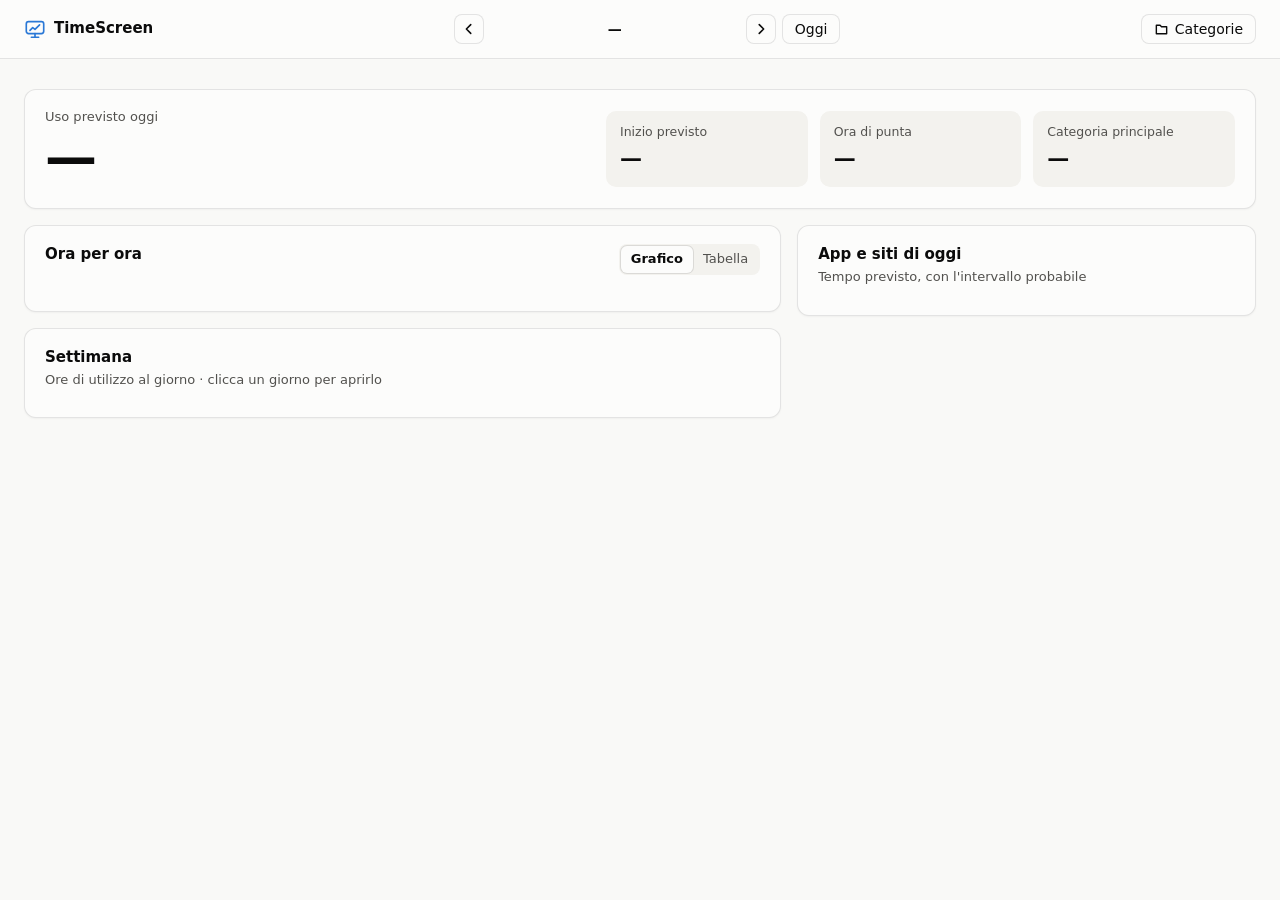
==== timescreen/ui/index.html @ 07da25a2 "Aggiungi interfaccia di TimeScreen con dati di esempio Prima versione della UI per la previsione del" ====
<!doctype html>
<html lang="it">
<head>
  <meta charset="utf-8">
  <meta name="viewport" content="width=device-width, initial-scale=1">
  <title>TimeScreen</title>
  <link rel="stylesheet" href="style.css">
</head>
<body>
  <header class="topbar">
    <div class="brand">
      <svg class="brand-mark" viewBox="0 0 24 24" aria-hidden="true">
        <rect x="2.5" y="4" width="19" height="13" rx="2.5" fill="none" stroke="currentColor" stroke-width="1.8"/>
        <path d="M8 21h8M12 17v4" stroke="currentColor" stroke-width="1.8" stroke-linecap="round"/>
        <path d="M6.5 13.5l3-3 2.5 2 5-5" fill="none" stroke="currentColor" stroke-width="1.8" stroke-linecap="round" stroke-linejoin="round"/>
      </svg>
      <span>TimeScreen</span>
    </div>
    <nav class="daynav" aria-label="Scegli il giorno">
      <button class="icon-btn" id="prev-day" aria-label="Giorno precedente" title="Giorno precedente (←)">
        <svg viewBox="0 0 16 16" aria-hidden="true"><path d="M10 3L5 8l5 5" fill="none" stroke="currentColor" stroke-width="1.8" stroke-linecap="round" stroke-linejoin="round"/></svg>
      </button>
      <div class="daylabel">
        <span id="day-title">—</span>
        <span id="day-relation" class="pill"></span>
      </div>
      <button class="icon-btn" id="next-day" aria-label="Giorno successivo" title="Giorno successivo (→)">
        <svg viewBox="0 0 16 16" aria-hidden="true"><path d="M6 3l5 5-5 5" fill="none" stroke="currentColor" stroke-width="1.8" stroke-linecap="round" stroke-linejoin="round"/></svg>
      </button>
      <button class="text-btn" id="go-today">Oggi</button>
    </nav>
    <div class="topbar-right">
      <span class="mock-badge" id="mock-badge" hidden>Dati di esempio</span>
      <button class="text-btn with-icon" id="open-categories">
        <svg viewBox="0 0 16 16" aria-hidden="true"><path d="M2.5 3.5h4l1.5 1.5h5.5v7.5h-11z" fill="none" stroke="currentColor" stroke-width="1.5" stroke-linejoin="round"/></svg>
        Categorie
      </button>
    </div>
  </header>

  <div class="filters" role="radiogroup" aria-label="Categoria" id="filters"></div>

  <main id="main">
    <section class="summary card">
      <div class="hero">
        <div class="hero-label" id="hero-label">Uso previsto oggi</div>
        <div class="hero-value" id="hero-value">—</div>
        <div class="hero-sub" id="hero-sub"></div>
        <div class="progress" id="hero-progress" hidden>
          <div class="progress-track"><div class="progress-fill" id="hero-progress-fill"></div></div>
        </div>
      </div>
      <div class="tiles">
        <div class="tile">
          <div class="tile-label" id="stat-first-label">Inizio previsto</div>
          <div class="tile-value" id="stat-first">—</div>
        </div>
        <div class="tile">
          <div class="tile-label">Ora di punta</div>
          <div class="tile-value" id="stat-peak">—</div>
        </div>
        <div class="tile">
          <div class="tile-label" id="stat-top-label">Categoria principale</div>
          <div class="tile-value" id="stat-top">—</div>
        </div>
      </div>
    </section>

    <div class="col-left">
    <section class="card hourly">
      <div class="card-head">
        <div>
          <h2>Ora per ora</h2>
          <p class="card-sub" id="hourly-sub"></p>
        </div>
        <div class="seg" role="tablist" aria-label="Vista">
          <button role="tab" aria-selected="true" data-view="chart">Grafico</button>
          <button role="tab" aria-selected="false" data-view="table">Tabella</button>
        </div>
      </div>
      <div class="legend" id="hourly-legend"></div>
      <div class="chart" id="hourly-chart"></div>
      <div class="table-wrap" id="hourly-table" hidden></div>
    </section>

    <section class="card week">
      <div class="card-head">
        <div>
          <h2>Settimana</h2>
          <p class="card-sub">Ore di utilizzo al giorno · clicca un giorno per aprirlo</p>
        </div>
      </div>
      <div class="chart" id="week-chart"></div>
    </section>
    </div>

    <section class="card apps">
      <div class="card-head">
        <div>
          <h2 id="apps-title">App e siti di oggi</h2>
          <p class="card-sub">Tempo previsto, con l'intervallo probabile</p>
        </div>
      </div>
      <div class="banner" id="classify-banner" hidden>
        <span id="classify-text"></span>
        <button class="text-btn" id="classify-open">Classifica</button>
      </div>
      <ul class="app-list" id="app-list"></ul>
    </section>
  </main>

  <dialog id="categories-dialog" aria-labelledby="categories-title">
    <div class="dialog-head">
      <div>
        <h2 id="categories-title">Categorie</h2>
        <p class="card-sub">Decidi tu come raggruppare app e siti: colori, filtri e previsioni seguono le tue scelte.</p>
      </div>
      <button class="icon-btn" id="close-categories" aria-label="Chiudi">
        <svg viewBox="0 0 16 16" aria-hidden="true"><path d="M4 4l8 8M12 4l-8 8" stroke="currentColor" stroke-width="1.8" stroke-linecap="round"/></svg>
      </button>
    </div>
    <div class="dialog-body">
      <h3>Le tue categorie</h3>
      <ul class="cat-list" id="cat-list"></ul>
      <form class="cat-add" id="cat-add">
        <input type="text" id="cat-add-name" placeholder="Nuova categoria, es. Studio" maxlength="40" autocomplete="off">
        <button class="text-btn primary" type="submit" id="cat-add-btn">Aggiungi</button>
      </form>
      <p class="form-error" id="cat-error" role="alert" hidden></p>

      <h3>App e siti</h3>
      <ul class="assign-list" id="assign-list"></ul>
    </div>
  </dialog>

  <div class="tooltip" id="tooltip" role="tooltip" hidden></div>

  <script src="app.js"></script>
</body>
</html>
---- timescreen/ui/style.css ----
:root {
  color-scheme: light;
  --page: #f9f9f7;
  --surface: #fcfcfb;
  --surface-2: #f3f2ee;
  --text-primary: #0b0b0b;
  --text-secondary: #52514e;
  --text-muted: #898781;
  --grid: #e1e0d9;
  --axis: #c3c2b7;
  --border: rgba(11, 11, 11, 0.10);
  --accent: #2a78d6;
  --accent-wash: rgba(42, 120, 214, 0.10);

  --slot-1: #2a78d6;
  --slot-2: #eb6834;
  --slot-3: #1baf7a;
  --slot-4: #eda100;
  --slot-5: #e87ba4;
  --slot-6: #008300;
  --slot-7: #6250d6;
  --slot-8: #e34948;
  --slot-none: #b5b4ad;

  --radius: 12px;
  --shadow: 0 1px 2px rgba(11, 11, 11, 0.04);
}

@media (prefers-color-scheme: dark) {
  :root:not([data-theme="light"]) {
    color-scheme: dark;
    --page: #0d0d0d;
    --surface: #1a1a19;
    --surface-2: #232321;
    --text-primary: #f0efec;
    --text-secondary: #c3c2b7;
    --text-muted: #898781;
    --grid: #2c2c2a;
    --axis: #383835;
    --border: rgba(255, 255, 255, 0.10);
    --accent: #3987e5;
    --accent-wash: rgba(57, 135, 229, 0.16);

    --slot-1: #3987e5;
    --slot-2: #d95926;
    --slot-3: #199e70;
    --slot-4: #c98500;
    --slot-5: #d55181;
    --slot-6: #008300;
    --slot-7: #9085e9;
    --slot-8: #e66767;
    --slot-none: #5f5e5a;
    --shadow: none;
  }
}

:root[data-theme="dark"] {
  color-scheme: dark;
  --page: #0d0d0d;
  --surface: #1a1a19;
  --surface-2: #232321;
  --text-primary: #f0efec;
  --text-secondary: #c3c2b7;
  --text-muted: #898781;
  --grid: #2c2c2a;
  --axis: #383835;
  --border: rgba(255, 255, 255, 0.10);
  --accent: #3987e5;
  --accent-wash: rgba(57, 135, 229, 0.16);

  --slot-1: #3987e5;
  --slot-2: #d95926;
  --slot-3: #199e70;
  --slot-4: #c98500;
  --slot-5: #d55181;
  --slot-6: #008300;
  --slot-7: #9085e9;
  --slot-8: #e66767;
  --slot-none: #5f5e5a;
  --shadow: none;
}

* { box-sizing: border-box; }

[hidden] { display: none !important; }

html, body { margin: 0; }

body {
  background: var(--page);
  color: var(--text-primary);
  font: 14px/1.45 system-ui, -apple-system, "Segoe UI", sans-serif;
  -webkit-font-smoothing: antialiased;
}

button { font: inherit; color: inherit; }

/* ---------- barra in alto ---------- */

.topbar {
  display: flex;
  align-items: center;
  gap: 16px;
  padding: 14px 24px;
  border-bottom: 1px solid var(--border);
  background: var(--surface);
  position: sticky;
  top: 0;
  z-index: 5;
}

.brand {
  display: flex;
  align-items: center;
  gap: 8px;
  font-weight: 650;
  font-size: 15px;
}
.brand-mark { width: 22px; height: 22px; color: var(--accent); }

.daynav {
  display: flex;
  align-items: center;
  gap: 6px;
  margin-left: auto;
  margin-right: auto;
}

.daylabel {
  display: flex;
  align-items: center;
  gap: 8px;
  min-width: 250px;
  justify-content: center;
  font-weight: 600;
}

.pill {
  font-size: 12px;
  font-weight: 500;
  padding: 1px 8px;
  border-radius: 999px;
  background: var(--surface-2);
  color: var(--text-secondary);
}
.pill:empty { display: none; }

.icon-btn, .text-btn {
  border: 1px solid var(--border);
  background: var(--surface);
  border-radius: 8px;
  height: 30px;
  cursor: pointer;
}
.icon-btn { width: 30px; display: grid; place-items: center; padding: 0; }
.icon-btn svg { width: 14px; height: 14px; }
.text-btn { padding: 0 12px; }
.icon-btn:hover, .text-btn:hover { background: var(--surface-2); }
.text-btn:disabled { opacity: 0.45; cursor: default; background: var(--surface); }

:focus-visible { outline: 2px solid var(--accent); outline-offset: 2px; }

.mock-badge {
  font-size: 12px;
  color: var(--text-secondary);
  border: 1px dashed var(--axis);
  border-radius: 999px;
  padding: 2px 10px;
  white-space: nowrap;
}

/* ---------- filtri ---------- */

.filters {
  display: flex;
  flex-wrap: wrap;
  gap: 6px;
  padding: 14px 24px 0;
  max-width: 1280px;
  margin: 0 auto;
}

.chip {
  display: inline-flex;
  align-items: center;
  gap: 7px;
  border: 1px solid var(--border);
  background: var(--surface);
  border-radius: 999px;
  padding: 4px 12px;
  cursor: pointer;
  color: var(--text-secondary);
}
.chip:hover { background: var(--surface-2); }
.chip[aria-checked="true"] {
  color: var(--text-primary);
  border-color: var(--text-primary);
  font-weight: 600;
}
.swatch {
  width: 10px;
  height: 10px;
  border-radius: 3px;
  flex: none;
}

/* ---------- griglia ---------- */

main {
  display: grid;
  grid-template-columns: minmax(0, 1.65fr) minmax(300px, 1fr);
  grid-template-areas:
    "summary summary"
    "left    apps";
  align-items: start;
  gap: 16px;
  padding: 16px 24px 32px;
  max-width: 1280px;
  margin: 0 auto;
  transition: opacity 120ms ease;
}
main.loading { opacity: 0.55; }

.summary  { grid-area: summary; }
.col-left { grid-area: left; display: flex; flex-direction: column; gap: 16px; min-width: 0; }
.apps     { grid-area: apps; }

@media (max-width: 900px) {
  main {
    grid-template-columns: minmax(0, 1fr);
    grid-template-areas: "summary" "left" "apps";
    padding: 16px;
  }
  .topbar { flex-wrap: wrap; padding: 12px 16px; }
  .daynav { order: 3; width: 100%; justify-content: center; }
  .daylabel { min-width: 0; }
  .filters { padding: 12px 16px 0; }
}

.card {
  background: var(--surface);
  border: 1px solid var(--border);
  border-radius: var(--radius);
  box-shadow: var(--shadow);
  padding: 18px 20px;
  min-width: 0;
}

.card-head {
  display: flex;
  align-items: flex-start;
  justify-content: space-between;
  gap: 12px;
  margin-bottom: 10px;
}
h2 { font-size: 15px; font-weight: 650; margin: 0; }
.card-sub { margin: 2px 0 0; color: var(--text-secondary); font-size: 13px; }

/* ---------- riepilogo ---------- */

.summary {
  display: flex;
  align-items: center;
  gap: 32px;
  flex-wrap: wrap;
}
.hero { flex: 1 1 320px; }
.hero-label { color: var(--text-secondary); font-size: 13px; }
.hero-value { font-size: 52px; font-weight: 650; line-height: 1.1; letter-spacing: -0.02em; margin: 2px 0 4px; }
.hero-sub { color: var(--text-secondary); }
.hero-sub strong { color: var(--text-primary); font-weight: 600; }

.progress { margin-top: 12px; max-width: 420px; }
.progress-track {
  height: 6px;
  border-radius: 999px;
  background: var(--accent-wash);
  overflow: hidden;
}
.progress-fill { height: 100%; border-radius: 999px; background: var(--accent); width: 0; }

.tiles {
  display: grid;
  grid-template-columns: repeat(3, minmax(120px, 1fr));
  gap: 12px;
  flex: 1 1 420px;
}
.tile {
  background: var(--surface-2);
  border-radius: 10px;
  padding: 12px 14px;
}
.tile-label { color: var(--text-secondary); font-size: 12.5px; }
.tile-value { font-size: 22px; font-weight: 650; margin-top: 2px; display: flex; align-items: center; gap: 8px; }
.tile-value .swatch { width: 12px; height: 12px; }

@media (max-width: 560px) {
  .tiles { grid-template-columns: 1fr 1fr; }
  .hero-value { font-size: 44px; }
}

/* ---------- segmented control ---------- */

.seg {
  display: inline-flex;
  background: var(--surface-2);
  border-radius: 8px;
  padding: 2px;
}
.seg button {
  border: 0;
  background: transparent;
  padding: 4px 10px;
  border-radius: 6px;
  cursor: pointer;
  color: var(--text-secondary);
  font-size: 13px;
}
.seg button[aria-selected="true"] {
  background: var(--surface);
  color: var(--text-primary);
  font-weight: 600;
  box-shadow: 0 0 0 1px var(--border);
}

/* ---------- legenda ---------- */

.legend {
  display: flex;
  flex-wrap: wrap;
  gap: 6px 16px;
  font-size: 12.5px;
  color: var(--text-secondary);
  margin-bottom: 8px;
}
.legend-item { display: inline-flex; align-items: center; gap: 6px; }
.legend-sep { width: 1px; background: var(--grid); align-self: stretch; }
.key-forecast {
  width: 12px; height: 10px; border-radius: 3px;
  background: var(--text-muted); opacity: 0.35;
}
.key-actual {
  width: 12px; height: 10px; border-radius: 3px;
  background: var(--text-muted);
}
.key-range {
  width: 2px; height: 12px; background: var(--text-secondary);
  position: relative;
}
.key-tick {
  width: 12px; height: 2px; background: var(--text-primary);
}

/* ---------- grafici svg ---------- */

.chart { position: relative; width: 100%; }
.chart svg { display: block; width: 100%; overflow: visible; }
.chart text { fill: var(--text-muted); font-size: 11.5px; font-variant-numeric: tabular-nums; }
.chart .grid line { stroke: var(--grid); stroke-width: 1; shape-rendering: crispEdges; }
.chart .baseline { stroke: var(--axis); stroke-width: 1; shape-rendering: crispEdges; }
.chart .whisker { stroke: var(--text-secondary); stroke-width: 1.5; stroke-linecap: round; }
.chart .tick-forecast { stroke: var(--text-primary); stroke-width: 2; stroke-linecap: round; }
.chart .now-line { stroke: var(--accent); stroke-width: 1.5; }
.chart .now-label { fill: var(--text-primary); font-weight: 600; }
.chart .now-label.accent { fill: var(--accent); }
.chart .hit { fill: transparent; cursor: default; }
.chart .hit:hover, .chart .hit.active { fill: var(--text-primary); fill-opacity: 0.045; }
.chart .clickable { cursor: pointer; }
.chart .day-label.today { fill: var(--text-primary); font-weight: 650; }
.chart .day-label.selected { fill: var(--text-primary); font-weight: 650; }
.chart .sel-mark { fill: var(--text-primary); }

/* ---------- tabella ---------- */

.table-wrap { overflow-x: auto; max-height: 360px; overflow-y: auto; }
table { border-collapse: collapse; width: 100%; font-size: 12.5px; }
th, td { padding: 5px 8px; text-align: right; white-space: nowrap; font-variant-numeric: tabular-nums; }
th:first-child, td:first-child { text-align: left; }
thead th {
  position: sticky; top: 0; background: var(--surface);
  color: var(--text-secondary); font-weight: 600; border-bottom: 1px solid var(--grid);
}
tbody tr:nth-child(even) td { background: var(--surface-2); }
td.state { color: var(--text-secondary); }

/* ---------- lista app ---------- */

.app-list { list-style: none; margin: 0; padding: 0; }
.app-row {
  display: grid;
  grid-template-columns: minmax(0, 1fr) auto;
  gap: 4px 12px;
  padding: 10px 0;
  border-top: 1px solid var(--grid);
}
.app-row:first-child { border-top: 0; }
.app-name { display: flex; align-items: center; gap: 8px; min-width: 0; font-weight: 600; }
.app-name span.n { overflow: hidden; text-overflow: ellipsis; white-space: nowrap; }
.kind {
  font-size: 11px; font-weight: 500; color: var(--text-secondary);
  background: var(--surface-2); border-radius: 4px; padding: 0 5px;
}
.app-time { text-align: right; font-weight: 650; }
.app-meta { color: var(--text-secondary); font-size: 12.5px; }
.app-prob { text-align: right; color: var(--text-secondary); font-size: 12.5px; }
.app-bar { grid-column: 1 / -1; position: relative; height: 10px; margin-top: 2px; }
.app-bar .track { position: absolute; inset: 4px 0; height: 2px; background: var(--grid); border-radius: 2px; }
.app-bar .range { position: absolute; top: 2px; height: 6px; border-radius: 3px; opacity: 0.22; }
.app-bar .done { position: absolute; top: 2px; height: 6px; border-radius: 3px; left: 0; }
.app-bar .median {
  position: absolute; top: 0; width: 10px; height: 10px; border-radius: 50%;
  margin-left: -5px; box-shadow: 0 0 0 2px var(--surface);
}
.empty { color: var(--text-secondary); padding: 16px 0; }

/* ---------- tooltip ---------- */

.tooltip {
  position: fixed;
  z-index: 20;
  pointer-events: none;
  background: var(--surface);
  border: 1px solid var(--border);
  border-radius: 10px;
  box-shadow: 0 6px 24px rgba(0, 0, 0, 0.14);
  padding: 10px 12px;
  min-width: 190px;
  font-size: 12.5px;
}
.tt-title { font-weight: 650; margin-bottom: 6px; }
.tt-note { color: var(--text-secondary); margin-bottom: 6px; }
.tt-row { display: flex; align-items: center; gap: 8px; padding: 1px 0; }
.tt-key { width: 12px; height: 3px; border-radius: 2px; flex: none; }
.tt-val { font-weight: 650; min-width: 52px; font-variant-numeric: tabular-nums; }
.tt-name { color: var(--text-secondary); }
.tt-total { border-top: 1px solid var(--grid); margin-top: 6px; padding-top: 6px; }

@media (forced-colors: active) {
  .chip[aria-checked="true"] { outline: 2px solid CanvasText; }
}

/* ---------- categorie ---------- */

.topbar-right { display: flex; align-items: center; gap: 10px; }
.with-icon { display: inline-flex; align-items: center; gap: 6px; }
.with-icon svg { width: 15px; height: 15px; }
.text-btn.primary { background: var(--text-primary); color: var(--surface); border-color: transparent; font-weight: 600; }
.text-btn.primary:hover { opacity: 0.88; background: var(--text-primary); }
.text-btn.primary:disabled { opacity: 0.35; }

.banner {
  display: flex;
  align-items: center;
  justify-content: space-between;
  gap: 12px;
  background: var(--accent-wash);
  border-radius: 10px;
  padding: 8px 8px 8px 12px;
  margin-bottom: 6px;
  font-size: 13px;
}

.cat-select {
  font: inherit;
  font-size: 12px;
  color: var(--text-secondary);
  background: var(--surface-2);
  border: 1px solid transparent;
  border-radius: 6px;
  padding: 1px 4px;
  max-width: 140px;
  cursor: pointer;
}
.cat-select:hover { border-color: var(--border); }
.cat-select.unset { border: 1px dashed var(--axis); background: transparent; }

.swatch.none { background: transparent !important; box-shadow: inset 0 0 0 1.5px var(--slot-none); }

.tt-pct { margin-left: auto; color: var(--text-muted); font-variant-numeric: tabular-nums; padding-left: 10px; }
.tt-explain { color: var(--text-secondary); max-width: 240px; margin-top: 6px; font-size: 12px; }

dialog {
  width: min(560px, calc(100vw - 32px));
  max-height: min(760px, calc(100vh - 48px));
  border: 1px solid var(--border);
  border-radius: 14px;
  padding: 0;
  background: var(--surface);
  color: var(--text-primary);
  box-shadow: 0 20px 60px rgba(0, 0, 0, 0.25);
}
dialog[open] { display: flex; flex-direction: column; }
dialog::backdrop { background: rgba(0, 0, 0, 0.35); }

.dialog-head {
  display: flex;
  justify-content: space-between;
  align-items: flex-start;
  gap: 16px;
  padding: 18px 20px 12px;
  border-bottom: 1px solid var(--grid);
}
.dialog-body { padding: 4px 20px 20px; overflow-y: auto; }
h3 { font-size: 13px; font-weight: 650; color: var(--text-secondary); margin: 16px 0 6px; }

.cat-list, .assign-list { list-style: none; margin: 0; padding: 0; }
.cat-item {
  display: flex;
  align-items: center;
  gap: 10px;
  padding: 4px 0;
}
.cat-item .swatch { width: 12px; height: 12px; }
.cat-item input {
  flex: 1;
  min-width: 0;
  font: inherit;
  color: inherit;
  background: transparent;
  border: 1px solid transparent;
  border-radius: 6px;
  padding: 4px 6px;
}
.cat-item input:hover { border-color: var(--border); }
.cat-item input:focus { border-color: var(--accent); outline: none; background: var(--surface-2); }
.cat-count { color: var(--text-muted); font-size: 12px; white-space: nowrap; font-variant-numeric: tabular-nums; }
.cat-item .icon-btn { border-color: transparent; }
.cat-item .icon-btn:hover { border-color: var(--border); }

.cat-add { display: flex; gap: 8px; margin-top: 8px; }
.cat-add input {
  flex: 1;
  min-width: 0;
  font: inherit;
  color: inherit;
  background: var(--surface-2);
  border: 1px solid var(--border);
  border-radius: 8px;
  padding: 0 10px;
  height: 30px;
}
.cat-add input:focus { border-color: var(--accent); outline: none; }
.form-error { color: #d03b3b; font-size: 12.5px; margin: 6px 0 0; }

.assign-item {
  display: flex;
  align-items: center;
  gap: 8px;
  padding: 6px 0;
  border-top: 1px solid var(--grid);
}
.assign-item:first-child { border-top: 0; }
.assign-item .n { flex: 1; min-width: 0; overflow: hidden; text-overflow: ellipsis; white-space: nowrap; }
.assign-item .cat-select { max-width: 180px; font-size: 13px; padding: 3px 6px; }
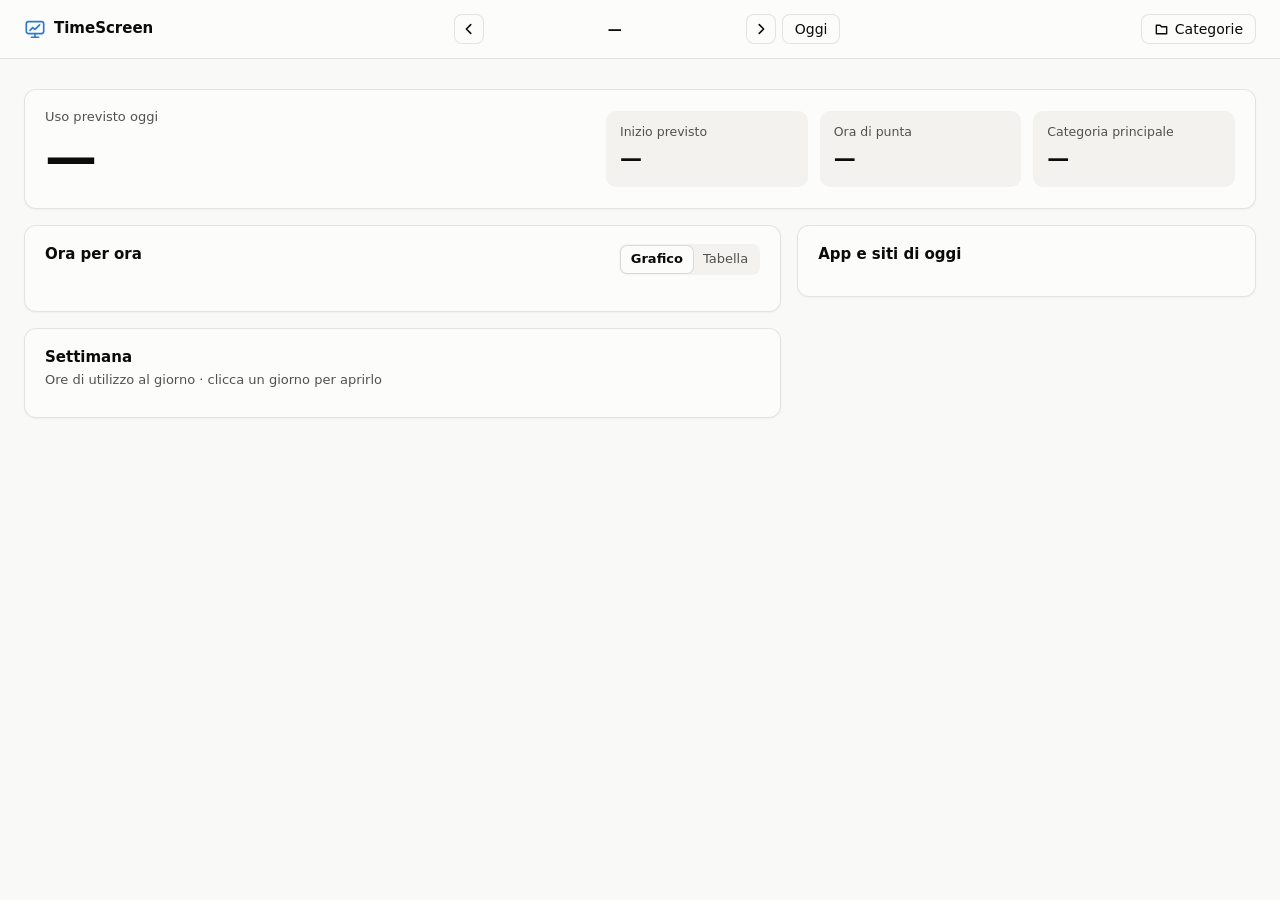
==== commit 3dec4f85: "Collega l'interfaccia ai dati veri del logger La dashboard ora si costruisce dal database del logger" ====
--- a/timescreen/ui/index.html
+++ b/timescreen/ui/index.html
@@ -98,7 +98,7 @@
       <div class="card-head">
         <div>
           <h2 id="apps-title">App e siti di oggi</h2>
-          <p class="card-sub">Tempo previsto, con l'intervallo probabile</p>
+          <p class="card-sub" id="apps-sub"></p>
         </div>
       </div>
       <div class="banner" id="classify-banner" hidden>
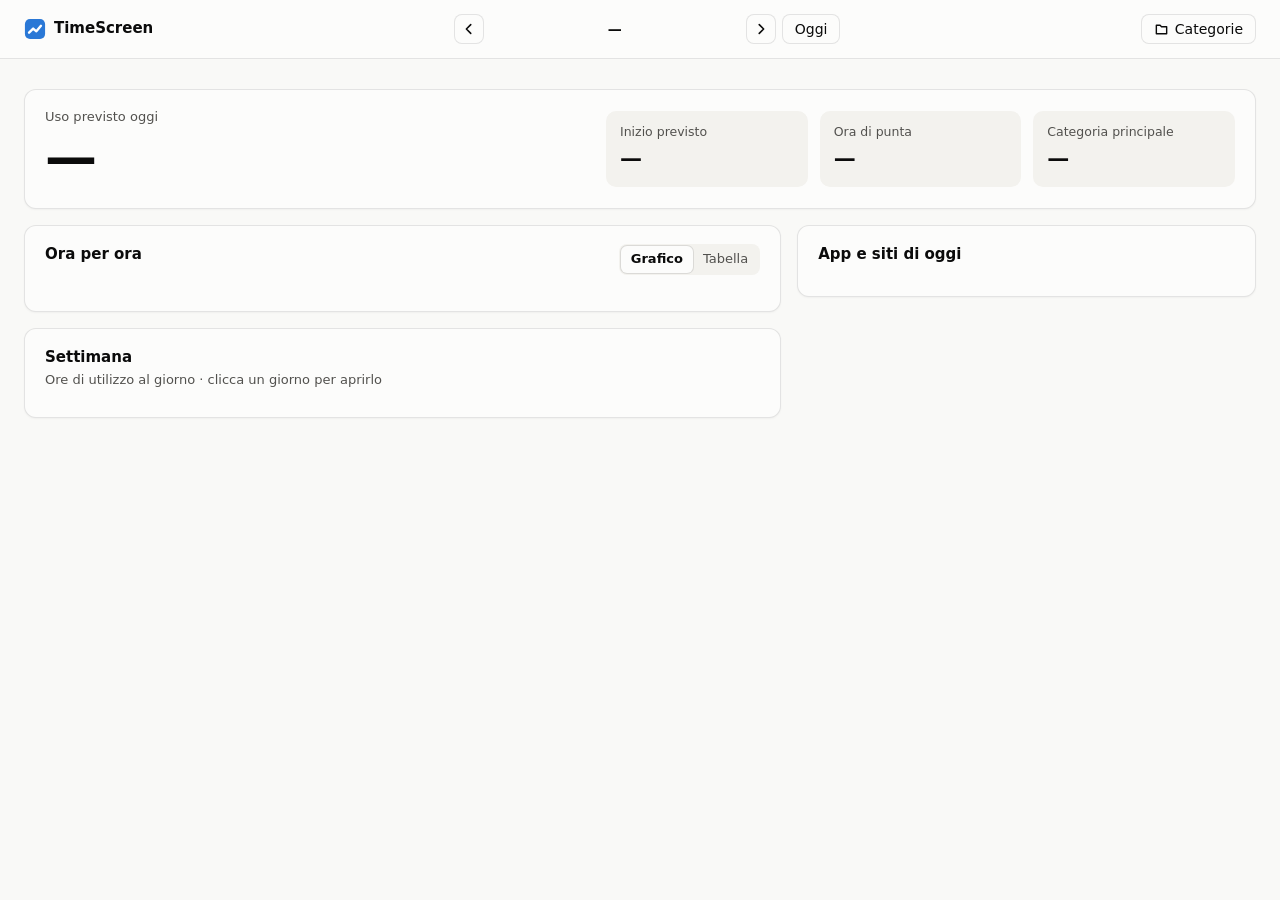
==== commit 1d8562f9: "Fai girare il logger come app con icona vicino all'orologio Il logger parte ora con un'icona nell'ar" ====
--- a/timescreen/ui/index.html
+++ b/timescreen/ui/index.html
@@ -4,16 +4,13 @@
   <meta charset="utf-8">
   <meta name="viewport" content="width=device-width, initial-scale=1">
   <title>TimeScreen</title>
+  <link rel="icon" href="logo.svg" type="image/svg+xml">
   <link rel="stylesheet" href="style.css">
 </head>
 <body>
   <header class="topbar">
     <div class="brand">
-      <svg class="brand-mark" viewBox="0 0 24 24" aria-hidden="true">
-        <rect x="2.5" y="4" width="19" height="13" rx="2.5" fill="none" stroke="currentColor" stroke-width="1.8"/>
-        <path d="M8 21h8M12 17v4" stroke="currentColor" stroke-width="1.8" stroke-linecap="round"/>
-        <path d="M6.5 13.5l3-3 2.5 2 5-5" fill="none" stroke="currentColor" stroke-width="1.8" stroke-linecap="round" stroke-linejoin="round"/>
-      </svg>
+      <img class="brand-mark" src="logo.svg" alt="">
       <span>TimeScreen</span>
     </div>
     <nav class="daynav" aria-label="Scegli il giorno">
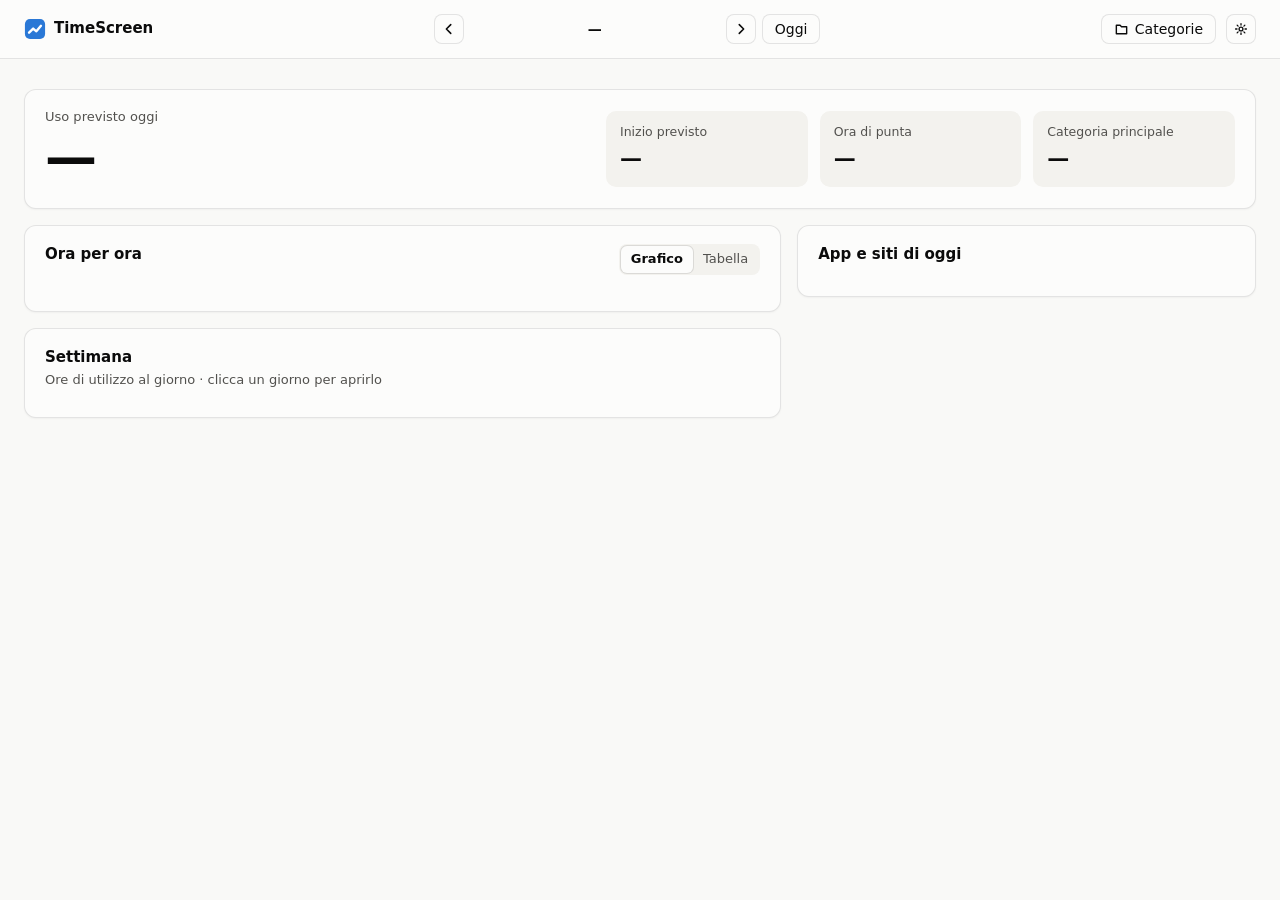
==== commit 1395f439: "Aggiungi le impostazioni: pausa e avvio con Windows dall'interfaccia - indicatore dello stato della " ====
--- a/timescreen/ui/index.html
+++ b/timescreen/ui/index.html
@@ -28,9 +28,16 @@
     </nav>
     <div class="topbar-right">
       <span class="mock-badge" id="mock-badge" hidden>Dati di esempio</span>
+      <button class="status-chip" id="logger-chip" hidden title="Stato della registrazione">
+        <span class="status-dot" aria-hidden="true"></span>
+        <span id="logger-chip-text"></span>
+      </button>
       <button class="text-btn with-icon" id="open-categories">
         <svg viewBox="0 0 16 16" aria-hidden="true"><path d="M2.5 3.5h4l1.5 1.5h5.5v7.5h-11z" fill="none" stroke="currentColor" stroke-width="1.5" stroke-linejoin="round"/></svg>
         Categorie
+      </button>
+      <button class="icon-btn" id="open-settings" aria-label="Impostazioni" title="Impostazioni">
+        <svg viewBox="0 0 16 16" aria-hidden="true"><circle cx="8" cy="8" r="2.2" fill="none" stroke="currentColor" stroke-width="1.5"/><path d="M8 1.8v1.6M8 12.6v1.6M14.2 8h-1.6M3.4 8H1.8M12.4 3.6l-1.1 1.1M4.7 11.3l-1.1 1.1M12.4 12.4l-1.1-1.1M4.7 4.7L3.6 3.6" stroke="currentColor" stroke-width="1.5" stroke-linecap="round"/></svg>
       </button>
     </div>
   </header>
@@ -130,6 +137,47 @@
     </div>
   </dialog>
 
+  <dialog id="settings-dialog" aria-labelledby="settings-title">
+    <div class="dialog-head">
+      <div>
+        <h2 id="settings-title">Impostazioni</h2>
+        <p class="card-sub">Registrazione in background e avvio con Windows.</p>
+      </div>
+      <button class="icon-btn" id="close-settings" aria-label="Chiudi">
+        <svg viewBox="0 0 16 16" aria-hidden="true"><path d="M4 4l8 8M12 4l-8 8" stroke="currentColor" stroke-width="1.8" stroke-linecap="round"/></svg>
+      </button>
+    </div>
+    <div class="dialog-body">
+      <h3>Registrazione</h3>
+      <div class="setting-row">
+        <div class="setting-text">
+          <div class="setting-title"><span class="status-dot" id="settings-dot" aria-hidden="true"></span><span id="settings-status">—</span></div>
+          <div class="setting-help" id="settings-status-help"></div>
+        </div>
+        <button class="text-btn" id="settings-logger-btn"></button>
+      </div>
+
+      <h3>Avvio</h3>
+      <div class="setting-row">
+        <div class="setting-text">
+          <div class="setting-title" id="autostart-label">Avvia TimeScreen con Windows</div>
+          <div class="setting-help">All'accesso parte la registrazione in background, con l'icona vicino all'orologio. Puoi cambiarlo anche da Impostazioni di Windows → App → Avvio.</div>
+        </div>
+        <button class="switch" id="autostart-switch" role="switch" aria-checked="false" aria-labelledby="autostart-label"><span class="switch-knob"></span></button>
+      </div>
+
+      <h3>Dati</h3>
+      <div class="setting-row">
+        <div class="setting-text">
+          <div class="setting-title">Cartella dei dati</div>
+          <div class="setting-help mono" id="data-dir">—</div>
+        </div>
+        <button class="text-btn" id="open-data-folder">Apri</button>
+      </div>
+      <p class="form-error" id="settings-error" role="alert" hidden></p>
+    </div>
+  </dialog>
+
   <div class="tooltip" id="tooltip" role="tooltip" hidden></div>
 
   <script src="app.js"></script>
--- a/timescreen/ui/style.css
+++ b/timescreen/ui/style.css
@@ -225,15 +225,21 @@
 .col-left { grid-area: left; display: flex; flex-direction: column; gap: 16px; min-width: 0; }
 .apps     { grid-area: apps; }
 
+/* la barra in alto ha tante voci: la data va su una riga sua prima della griglia */
+@media (max-width: 1100px) {
+  .topbar { flex-wrap: wrap; }
+  .topbar-right { margin-left: auto; }
+  .daynav { order: 3; width: 100%; justify-content: center; }
+  .daylabel { min-width: 0; }
+}
+
 @media (max-width: 900px) {
   main {
     grid-template-columns: minmax(0, 1fr);
     grid-template-areas: "summary" "left" "apps";
     padding: 16px;
   }
-  .topbar { flex-wrap: wrap; padding: 12px 16px; }
-  .daynav { order: 3; width: 100%; justify-content: center; }
-  .daylabel { min-width: 0; }
+  .topbar { padding: 12px 16px; }
   .filters { padding: 12px 16px 0; }
 }
 
@@ -552,3 +558,80 @@
 .assign-item:first-child { border-top: 0; }
 .assign-item .n { flex: 1; min-width: 0; overflow: hidden; text-overflow: ellipsis; white-space: nowrap; }
 .assign-item .cat-select { max-width: 180px; font-size: 13px; padding: 3px 6px; }
+
+/* ---------- stato della registrazione e impostazioni ---------- */
+
+:root { --status-good: #0ca30c; --status-warning: #fab219; }
+
+.status-chip {
+  display: inline-flex;
+  align-items: center;
+  gap: 7px;
+  height: 30px;
+  padding: 0 11px;
+  border: 1px solid var(--border);
+  border-radius: 999px;
+  background: var(--surface);
+  color: var(--text-secondary);
+  font-size: 12.5px;
+  cursor: pointer;
+  white-space: nowrap;
+}
+.status-chip:hover { background: var(--surface-2); }
+
+.status-dot {
+  width: 8px;
+  height: 8px;
+  border-radius: 50%;
+  flex: none;
+  background: var(--text-muted);
+}
+.status-dot.running { background: var(--status-good); box-shadow: 0 0 0 3px color-mix(in srgb, var(--status-good) 22%, transparent); }
+.status-dot.paused { background: var(--status-warning); }
+.status-dot.stopped { background: transparent; box-shadow: inset 0 0 0 1.5px var(--text-muted); }
+
+.setting-row {
+  display: flex;
+  align-items: center;
+  justify-content: space-between;
+  gap: 16px;
+  padding: 10px 12px;
+  background: var(--surface-2);
+  border-radius: 10px;
+}
+.setting-text { min-width: 0; }
+.setting-title { display: flex; align-items: center; gap: 8px; font-weight: 600; }
+.setting-help { color: var(--text-secondary); font-size: 12.5px; margin-top: 2px; }
+.setting-help.mono { font-family: ui-monospace, "Cascadia Mono", Consolas, monospace; font-size: 12px; overflow-wrap: anywhere; }
+.setting-row .text-btn { flex: none; }
+
+.switch {
+  flex: none;
+  position: relative;
+  width: 40px;
+  height: 22px;
+  border-radius: 999px;
+  border: 0;
+  padding: 0;
+  background: var(--axis);
+  cursor: pointer;
+  transition: background 120ms ease;
+}
+.switch[aria-checked="true"] { background: var(--accent); }
+.switch-knob {
+  position: absolute;
+  top: 3px;
+  left: 3px;
+  width: 16px;
+  height: 16px;
+  border-radius: 50%;
+  background: #fff;
+  box-shadow: 0 1px 2px rgba(0, 0, 0, 0.25);
+  transition: transform 120ms ease;
+}
+.switch[aria-checked="true"] .switch-knob { transform: translateX(18px); }
+.switch:disabled { opacity: 0.5; cursor: default; }
+
+@media (max-width: 560px) {
+  #logger-chip-text { display: none; }
+}
